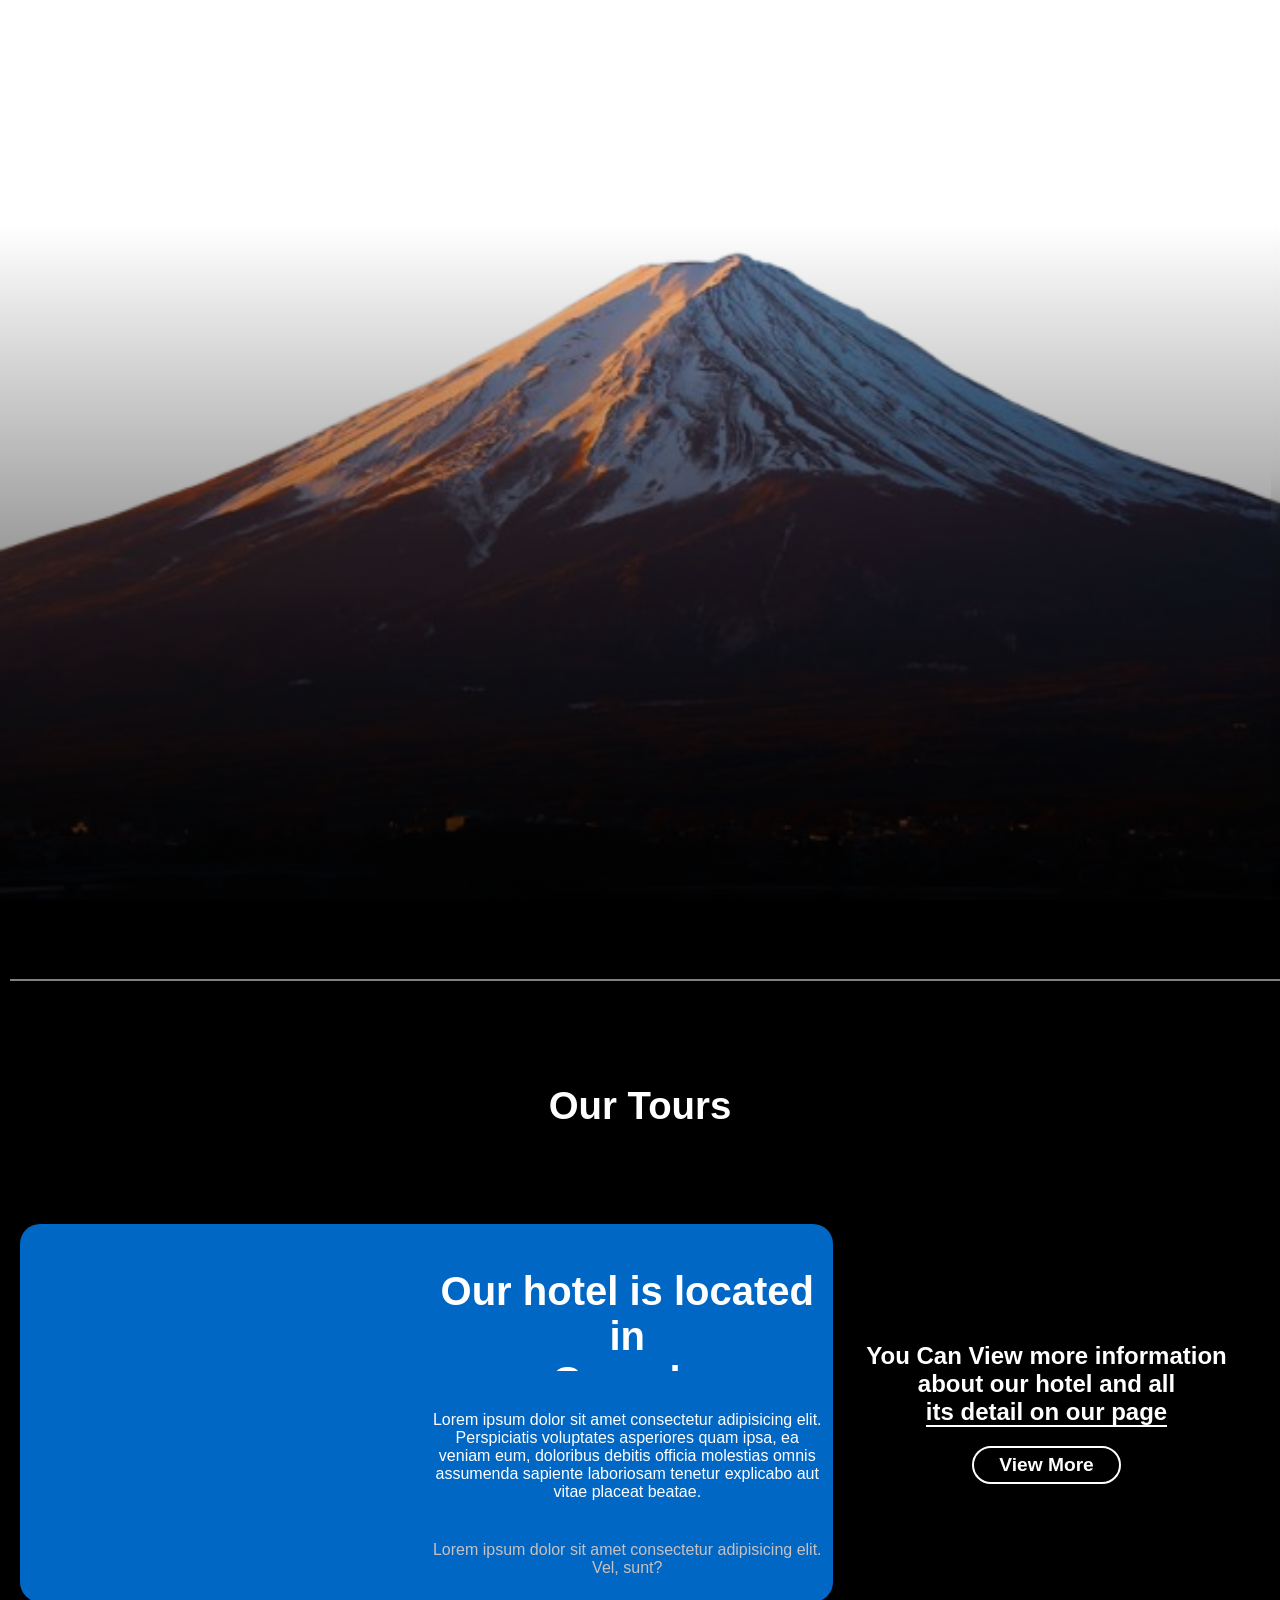
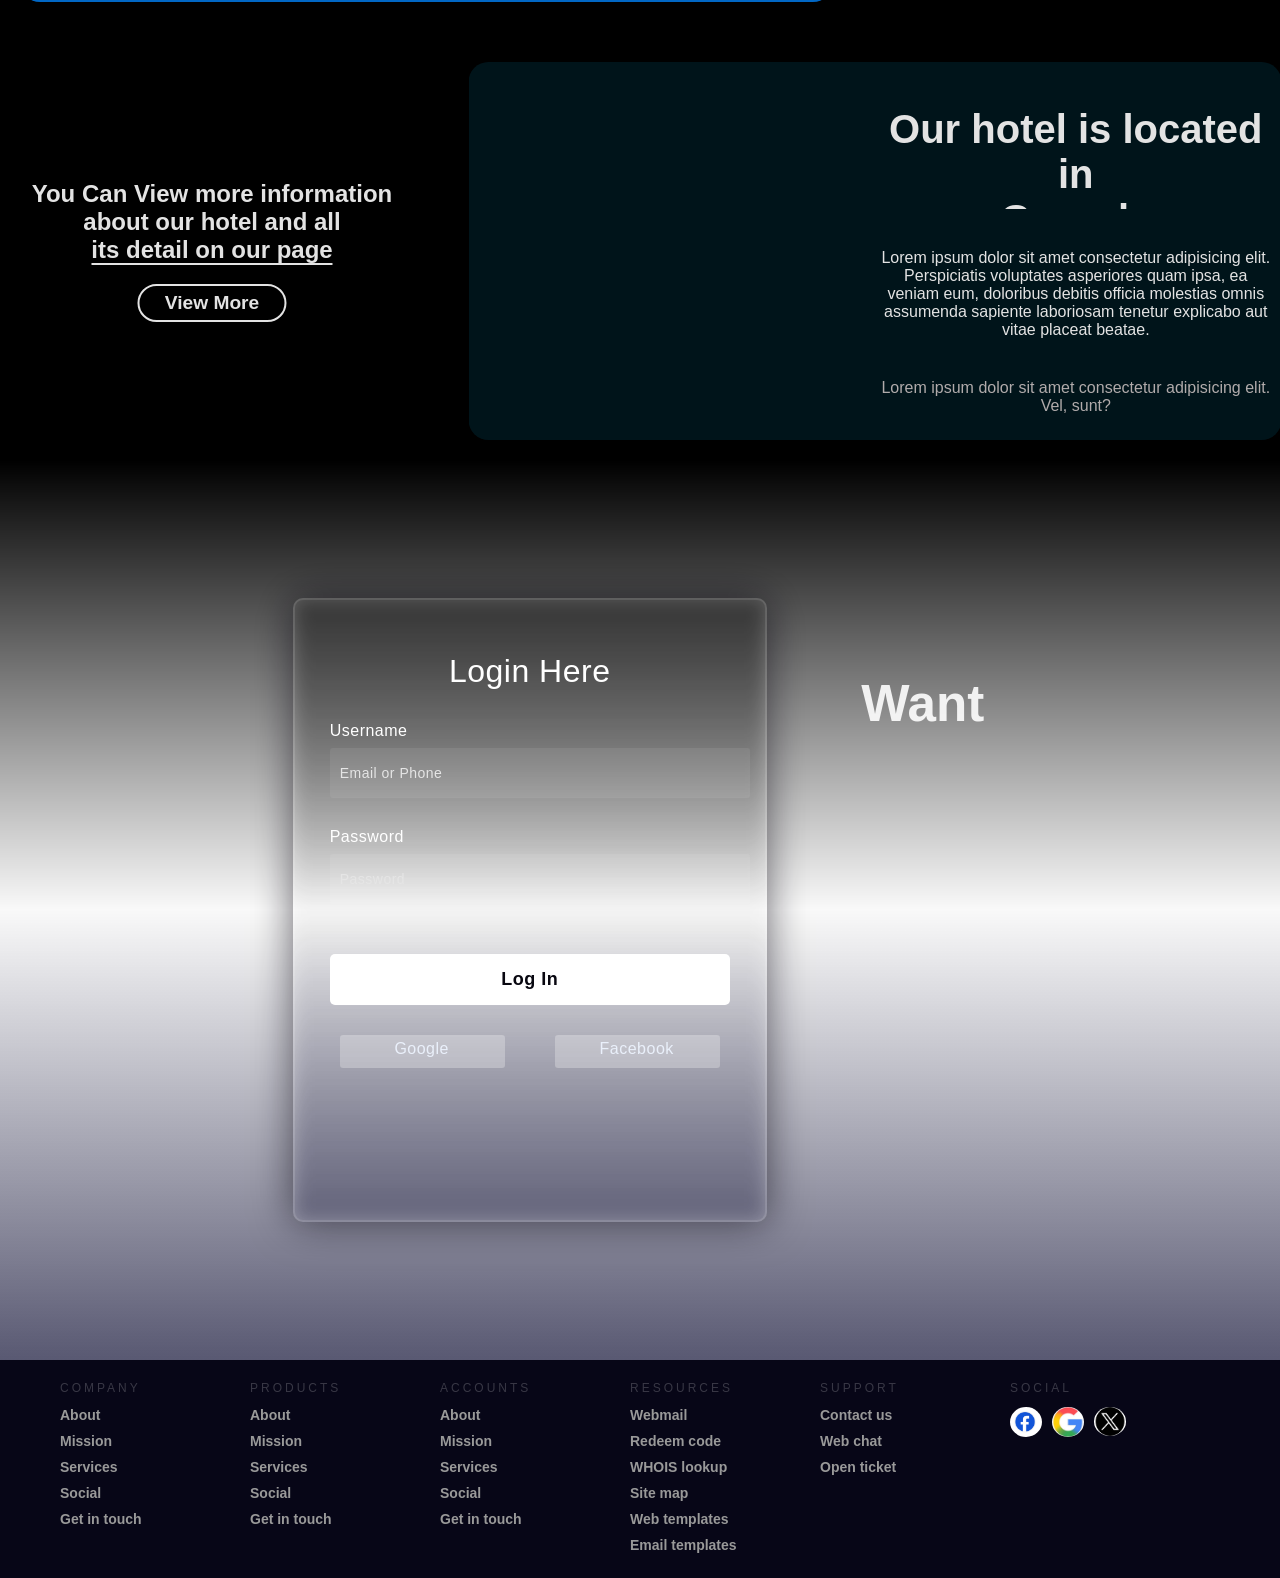
==== index.html @ ba1ddfc1 "change" ====
<!DOCTYPE html>
<html lang="en">
<head>
    <meta charset="UTF-8">
    <meta name="viewport" content="width=device-width, initial-scale=1.0">
    <title>Document</title>
    <link rel="stylesheet" href="styles.css">
    <link
  href="https://cdn.jsdelivr.net/npm/remixicon@4.9.0/fonts/remixicon.css"
  rel="stylesheet"
/>

<!-- <link rel="preconnect" href="https://fonts.gstatic.com">
    <link rel="stylesheet" href="https://cdnjs.cloudflare.com/ajax/libs/font-awesome/5.15.4/css/all.min.css">
    <link href="https://fonts.googleapis.com/css2?family=Poppins:wght@300;500;600&display=swap" rel="stylesheet"> -->
 <!-- <script src="https://cdn.jsdelivr.net/npm/@tailwindcss/browser@4"></script> -->
</head>
<body>


<section class="first-page">
  <div class="second-body">

  <div class="navbar">
<div class="left-nav">
  <h2>Travel<i class="ri-map-pin-line"></i></h2>
</div>
<div class="right-nav">
  <h2 class="menu-icon"><i class="ri-menu-3-line"></i></h2>

</div>
  </div>

  <div class="hero-section">
    <div class="main">
      <div class="mask-main"></div>
  </div>
  <h1 class="japan">JAPAN</h1>
  <button class="center-btn">Watch Tour</button>
  </div>
 <div class="main-menu">
      <div class="cross-icon"><i class="ri-close-line"></i></div>
  <div>  <h4>Home</h4>
    <h4>About us</h4>
    <h4>Pricing</h4>
    <h4>Tours</h4>
    <h4>Contact Us</h4></div>
  </div></div>
</section>
<section class="second-page">
 <div class="cover-bg-2">
  <div class="string">
    <svg width="2100" height="160" xmlns="http://www.w3.org/2000/svg">
  <path d="M 10 80 Q 1050 80 2090 80" stroke="white" fill="transparent" />
</svg>
  </div>
  <div class="heading-div"><h2>Our Tours</h2></div>
  <div class="container-1">
    <div class="box-1-1">
     <div class="imagediv">
      <img src="https://plus.unsplash.com/premium_photo-1661964177687-57387c2cbd14?w=600&auto=format&fit=crop&q=60&ixlib=rb-4.1.0&ixid=M3wxMjA3fDB8MHxzZWFyY2h8MXx8amFwYW58ZW58MHx8MHx8fDA%3D" alt="" srcset="">
     </div>
     <div class="textdiv">
      <h2>Our hotel is located in <br> Gernole</h2>
      <p>Lorem ipsum dolor sit amet consectetur adipisicing elit. Perspiciatis voluptates asperiores quam ipsa, ea veniam eum, doloribus debitis officia molestias omnis assumenda sapiente laboriosam tenetur explicabo aut vitae placeat beatae.</p>
      <p class="desc">Lorem ipsum dolor sit amet consectetur adipisicing elit. Vel, sunt?</p>
     </div>
    </div>
    <div class="box-1-2">
      <h2>You Can View more information <br> about our hotel and all <br><span> its detail on our page</span></h2>
      <button>View More</button>
    </div>
  </div>
  <div class="container-2">
    <div class="box-2-1"> <h2>You Can View more information <br> about our hotel and all <br><span> its detail on our page</span></h2>
      <button>View More</button></div>
    <div class="box-2-2">
       <div class="imagediv">
      <img src="https://images.unsplash.com/photo-1542051841857-5f90071e7989?w=600&auto=format&fit=crop&q=60&ixlib=rb-4.1.0&ixid=M3wxMjA3fDB8MHxzZWFyY2h8M3x8amFwYW58ZW58MHx8MHx8fDA%3D" alt="" srcset="">
     </div>
     <div class="textdiv">
      <h2>Our hotel is located in <br> Gernole</h2>
      <p>Lorem ipsum dolor sit amet consectetur adipisicing elit. Perspiciatis voluptates asperiores quam ipsa, ea veniam eum, doloribus debitis officia molestias omnis assumenda sapiente laboriosam tenetur explicabo aut vitae placeat beatae.</p>
      <p class="desc">Lorem ipsum dolor sit amet consectetur adipisicing elit. Vel, sunt?</p>
     </div>
    </div>
  </div>
 </div>
</section>  

<section class="third-page">
  <div class="cover-bg-3">
    <div><form>
        <h3>Login Here</h3>

        <label for="username">Username</label>
        <input type="text" placeholder="Email or Phone" id="username">

        <label for="password">Password</label>
        <input type="password" placeholder="Password" id="password">

        <button>Log In</button>
        <div class="social">
          <div class="go"><i class="fab fa-google"></i>  Google</div>
          <div class="fb"><i class="fab fa-facebook"></i>  Facebook</div>
        </div>
    </form></div>
    
    <div class="form-text"><h2> Want to Join us but Still have Queries</h2></div>
  </div>
</section>





<div class="footer" style="font-family: Arial, Helvetica, sans-serif;">
  <div class="contain">
  <div class="col">
    <h1>Company</h1>
    <ul>
      <li>About</li>
      <li>Mission</li>
      <li>Services</li>
      <li>Social</li>
      <li>Get in touch</li>
    </ul>
  </div>
  <div class="col">
    <h1>Products</h1>
    <ul>
      <li>About</li>
      <li>Mission</li>
      <li>Services</li>
      <li>Social</li>
      <li>Get in touch</li>
    </ul>
  </div>
  <div class="col">
    <h1>Accounts</h1>
    <ul>
      <li>About</li>
      <li>Mission</li>
      <li>Services</li>
      <li>Social</li>
      <li>Get in touch</li>
    </ul>
  </div>
  <div class="col">
    <h1>Resources</h1>
    <ul>
      <li>Webmail</li>
      <li>Redeem code</li>
      <li>WHOIS lookup</li>
      <li>Site map</li>
      <li>Web templates</li>
      <li>Email templates</li>
    </ul>
  </div>
  <div class="col">
    <h1>Support</h1>
    <ul>
      <li>Contact us</li>
      <li>Web chat</li>
      <li>Open ticket</li>
    </ul>
  </div>
  <div class="col sociallogo">
    <h1>Social</h1>
    <ul style="display: flex; gap: 10px;">
      <li><img src="[data-uri]" width="32" style="width: 32px;border-radius: 50%;"></li>
      <li><img src="[data-uri]" width="32" style="width: 32px; border-radius: 50%;"></li>
      <li><img src="[data-uri]" width="32" style="width: 32px;border-radius: 50%;"></li>
    </ul>
  </div>
<div class="clearfix"></div>
</div>
</div>
  <script src="https://cdnjs.cloudflare.com/ajax/libs/gsap/3.13.0/gsap.min.js" integrity="sha512-NcZdtrT77bJr4STcmsGAESr06BYGE8woZdSdEgqnpyqac7sugNO+Tr4bGwGF3MsnEkGKhU2KL2xh6Ec+BqsaHA==" crossorigin="anonymous" referrerpolicy="no-referrer"></script>
<script src="https://cdnjs.cloudflare.com/ajax/libs/gsap/3.13.0/ScrollTrigger.min.js" integrity="sha512-P2IDYZfqSwjcSjX0BKeNhwRUH8zRPGlgcWl5n6gBLzdi4Y5/0O4zaXrtO4K9TZK6Hn1BenYpKowuCavNandERg==" crossorigin="anonymous" referrerpolicy="no-referrer"></script>
  <script src="script.js"></script>
  <script src="https://cdn.jsdelivr.net/npm/locomotive-scroll/bundled/locomotive-scroll.min.js"></script>
<script>
    const locomotiveScroll = new LocomotiveScroll();
</script>
</body>

</html>
---- styles.css ----
*{
    padding: 0%;
    margin: 0%;
}
html,body{
    height: 100%;
    width: 100%;
user-select: none;
/* overflow-x: hidden; */
}


.first-page{
    background-image: url(https://images.unsplash.com/photo-1578637387939-43c525550085?q=80&w=1170&auto=format&fit=crop&ixlib=rb-4.1.0&ixid=M3wxMjA3fDB8MHxwaG90by1wYWdlfHx8fGVufDB8fHx8fA%3D%3D);
    background-size: cover;
    height:fit-content;
    position: relative;
    overflow-x: hidden;
    
    
    z-index: 1;
}

.second-body{
  /* position: absolute;
  inset: 0; */

  /* dark fade at bottom */
 /* background:linear-gradient(rgba(0, 0, 0, 0.158)90%,rgb(0, 0, 0)) ; */
}
    

/* Fixed overlay that will blend the second page image over the first */


.navbar{
    display: flex;
    justify-content: space-between;
    position: fixed;
    width: 100%;
    height: 4vw;
    background-color: transparent;
    color: white;
    backdrop-filter: blur(10px);
    font-size: 2vw;
    font-family:Arial, Helvetica, sans-serif;
    z-index: 10;
}

.right-nav,.left-nav{
    padding: 20px 30px;
    font-size:1.3vw;
   
}

.left-nav h2{

}

.main-menu{
    /* background-color: rgba(255, 255, 255, 0.048); */
    max-height:100svh ;
    width: 28%;
    /* position: absolute; */
    position: fixed;
    top:0;
    /* right: 0; */
    bottom: 0;
   right: -32%;
    backdrop-filter: blur(20px);
    color: white;
    padding: 120px 30px;
    z-index: 10;
    

/* align-items: center; */
}
.main-menu h4{
/* margin-top: 40px; */
font-size: 60px;
font-family: Arial, Helvetica, sans-serif;
font-weight: 500;
margin-bottom: 20px;
}
.cross-icon{
    background-color: rgba(0, 0, 0, 0.289);
    background-color: blur(10px);
    font-size: 30px;
    width: 40px;
    height: 40px;
    border-radius: 50%;
    display: flex;
    align-items:center ;
    justify-content: center;
    position: absolute;
    right: 10%;
    top:5%
}

 .japan{
    font-family: Arial, Helvetica, sans-serif;
    letter-spacing: 50px;
    font-size: 20vw;
    text-align: center;
    color: rgb(255, 255, 255)    ;
   top:10%;
   right: 7%;
    position: absolute;
    z-index: -1 ;
}
.center-btn{
    position: absolute;
    top:55%;
    right:42%;
    padding: 1vw 3vw;
    font-size: 1.5vw;
    color: white;
  background-color: transparent;
    border-radius: 30px;
    border:2px solid white;
    font-weight: 700;
}
.center-btn:hover{
    background-color: rgba(128, 128, 128, 0.173);
    backdrop-filter: blur(10px);
    transition: 0.3s ease-in-out;
    transform: scale(1.1);
    cursor: pointer;
}
.center-btn:active{
    transform: scale(0.95);
}
.main{
    background-image: url(/images/photo-1578637387939-43c525550085-removebg-preview.png);
    height: 100vh;
    background-size: cover;
    
   
}
.mask-main{
    height: 100%;
    width: 100%;
    background:linear-gradient(rgba(0, 0, 0, 0)25%,rgba(0, 0, 0, 0.596)80%,rgba(0, 0, 0, 0.853)100%);
}
.menu-icon:hover{
 cursor: pointer;
    transform: scale(1.1);
   
    transition: 0.1s ease-in-out;
}
.menu-icon:active{
    transform: scale(.95);
}
.cross-icon:hover{
    cursor: pointer;
    transform: scale(1.1);
   background-color: rgba(0, 0, 0, 0.523);
    transition: 0.1s ease-in-out;
}
.cross-icon:active{
    transform: scale(.95);
}
.main-menu h4:hover{
    /* transform: scale(2);
     */
     /* color: aqua; */
     background-color: rgba(65, 65, 65, 0.164);
     border-radius: 8px;
     cursor: pointer;
     padding-left: 10px;
    transition: 0.2s ease-in-out;
}


/* .cover-bg-2{
    height: 100%;
    width: 100%;
    background:linear-gradient(rgba(0, 0, 0, 0.884),rgba(0, 0, 0, 0),rgba(0, 0, 0, 0.505));
    backdrop-filter: blur(5px);
} */




/* //section 2 */
.second-page{
    background-color: black;
    min-height: 100svh;
    width: 100%;
    background-size: cover;
    color: white;
   
   font-family: Arial, Helvetica, sans-serif;
    text-align: center;
    overflow-x: hidden;

}
.cover-bg-2{
    display: flex;
    flex-direction: column;
    gap: 20px;
    background: linear-gradient(black ,black ,rgba(0, 0, 0, 0.014));
}
.string{
   
    /* background-color: #0167C5; */
    font-weight: 600;
}
.heading-div{
    height: 10svh;
    text-align: center;
    margin-bottom: 10px;
    font-size: 2vw;
   
}
.container-1{
    display: flex;
    height: 42svh;
    /* width: 100% ; */
    /* margin-bottom: 10px;  */
    padding: 20px;
}
.box-1-1{
    border-radius: 20px;
    padding: 30px 10px;
    width: 65%;
    /* height: 100%; */
    background-color: #0167C5;
    display: flex;
    gap: 10px;
    justify-content: center;
    align-items: center;
}
.imagediv{
    width: 50%;
}
.box-1-1 img,.box-2-2 img{
    width: 90%;
}
.textdiv{
    padding-top: 10px;
    height: 100%;
    display: flex;
    width: 50%;
    flex-direction: column;
    gap: 40px;
   /* justify-content: space-around; */
  
}
.textdiv h2{
    font-family: Arial, Helvetica, sans-serif;
    font-size: 40px;
    margin-top: 10px;
    overflow: hidden;
  
}
.desc{
    color: rgb(199, 193, 193);
}
.box-1-2{
    width: 35%;
    height: 100%;
    display:flex ;
    flex-direction: column;
    gap: 20px;
    align-items: center;
    justify-content: center;
    overflow-x: hidden;
}
.box-1-2 span,.box-2-1 span{
    border-bottom: 2px solid white;
}
.box-1-2 button,.box-2-1 button{
     padding: .5vw 2vw;
    font-size: 1.5vw;
    color: white;
  background-color: transparent;
    border-radius: 30px;
    border:2px solid white;
    font-weight: 700;
}
.box-1-2 button:hover,.box-2-1 button:hover{
    background-color: rgba(128, 128, 128, 0.173);
    backdrop-filter: blur(10px);
    transition: 0.3s ease-in-out;
    transform: scale(1.1);
    cursor: pointer;
}
.container-2{
     display: flex;
    height: 42svh;
    /* width: 100% ; */
    padding: 20px;

}
.box-2-1{
     width: 35%;
    height: 100%;

    display:flex ;
    flex-direction: column;
    gap: 20px;
    align-items: center;
    justify-content: center;

}
.box-2-2{
   border-radius: 20px;
    padding: 30px 10px;
    width: 65%;
    /* height: 100%; */
    background-color: #00171E;
    display: flex;
    gap: 10px;
    justify-content: center;
    align-items: center;

}


.third-page{
    height: 100svh;
    width: 100%;
    background-size: cover;
    background-image: url(https://images.unsplash.com/photo-1528164344705-47542687000d?q=80&w=1192&auto=format&fit=crop&ixlib=rb-4.1.0&ixid=M3wxMjA3fDB8MHxwaG90by1wYWdlfHx8fGVufDB8fHx8fA%3D%3D);
}
.cover-bg-3{
    width: 100%;
    height: 100%;
    background: linear-gradient(black,rgba(0, 0, 0, 0.022),rgba(1, 1, 40, 0.655));
    backdrop-filter: blur(5px);
    display: flex;
    align-items: center ;
justify-content: center;
   
    color:white;
    font-family: Arial, Helvetica, sans-serif;
 
}
.cover-bg-3 h2{
    font-size: 4vw;
    text-align: center;
    color: white;
    
    
}
.cover-bg-3 span{
    display: block;
    

}

form{
    height: 520px;
    width: 400px;
    background-color: rgba(255,255,255,0.13);
   
    border-radius: 10px;
    backdrop-filter: blur(10px);
    border: 2px solid rgba(255,255,255,0.1);
    box-shadow: 0 0 40px rgba(8,7,16,0.6);
    padding: 50px 35px;
    margin-left: 20px;
    margin-right: 50px;
}
form *{
    font-family: 'Poppins',sans-serif;
    color: #ffffff;
    letter-spacing: 0.5px;
    outline: none;
    border: none;
}
form h3{
    font-size: 32px;
    font-weight: 500;
    line-height: 42px;
    text-align: center;
}

label{
    display: block;
    margin-top: 30px;
    font-size: 16px;
    font-weight: 500;
}
input{
    display: block;
    height: 50px;
    width: 100%;
    background-color: rgba(255,255,255,0.07);
    border-radius: 3px;
    padding: 0 10px;
    margin-top: 8px;
    font-size: 14px;
    font-weight: 300;
}
::placeholder{
    color: #e5e5e5;
}
form button{
    margin-top: 50px;
    width: 100%;
    background-color: #ffffff;
    color: #080710;
    padding: 15px 0;
    font-size: 18px;
    font-weight: 600;
    border-radius: 5px;
    cursor: pointer;
}
.social{
  margin-top: 30px;
  display: flex;
  justify-content: center;
  gap: 50px;
}
.social div{
  background: red;
  width: 150px;
  border-radius: 3px;
  padding: 5px 10px 10px 5px;
  background-color: rgba(255,255,255,0.27);
  color: #eaf0fb;
  text-align: center;
}
.social div:hover{
  background-color: rgba(255,255,255,0.47);
}

.social i{
  margin-right: 4px;
}

.footer {
  width: 100%;
  position: relative;
  height: auto;
  background-color: #070617;
}
.footer .col {
  width: 190px;
  height: auto;
  float: left;
  box-sizing: border-box;
  -webkit-box-sizing: border-box;
  -moz-box-sizing: border-box;
  padding: 0px 20px 20px 20px;
}
.footer .col h1 {
  margin: 0;
  padding: 0;
  font-family: inherit;
  font-size: 12px;
  line-height: 17px;
  padding: 20px 0px 5px 0px;
  color: rgba(255,255,255,0.2);
  font-weight: normal;
  text-transform: uppercase;
  letter-spacing: 0.250em;
}
.footer .col ul {
  list-style-type: none;
  margin: 0;
  padding: 0;
}
.footer .col ul li {
  color: #999999;
  font-size: 14px;
  font-family: inherit;
  font-weight: bold;
  padding: 5px 0px 5px 0px;
  cursor: pointer;
  transition: .2s;
  -webkit-transition: .2s;
  -moz-transition: .2s;
}


.footer .col ul li:hover {
  color: #ffffff;
  transition: .1s;
  -webkit-transition: .1s;
  -moz-transition: .1s;
}
.clearfix {
  clear: both;
}
@media only screen and (min-width: 1280px) {
  .contain {
    width: 1200px;
    margin: 0 auto;
  }
}
@media only screen and (max-width: 1139px) {
  .contain .social {
    width: 1000px;
    display: block;
  }
  .social h1 {
    margin: 0px;
  }
}
@media only screen and (max-width: 950px) {
  .footer .col {
    width: 33%;
  }
  .footer .col h1 {
    font-size: 14px;
  }
  .footer .col ul li {
    font-size: 13px;
  }
}
@media only screen and (max-width: 500px) {
    .footer .col {
      width: 50%;
    }
    .footer .col h1 {
      font-size: 14px;
    }
    .footer .col ul li {
      font-size: 13px;
    }
}
@media only screen and (max-width: 340px) {
  .footer .col {
    width: 100%;
  }
}
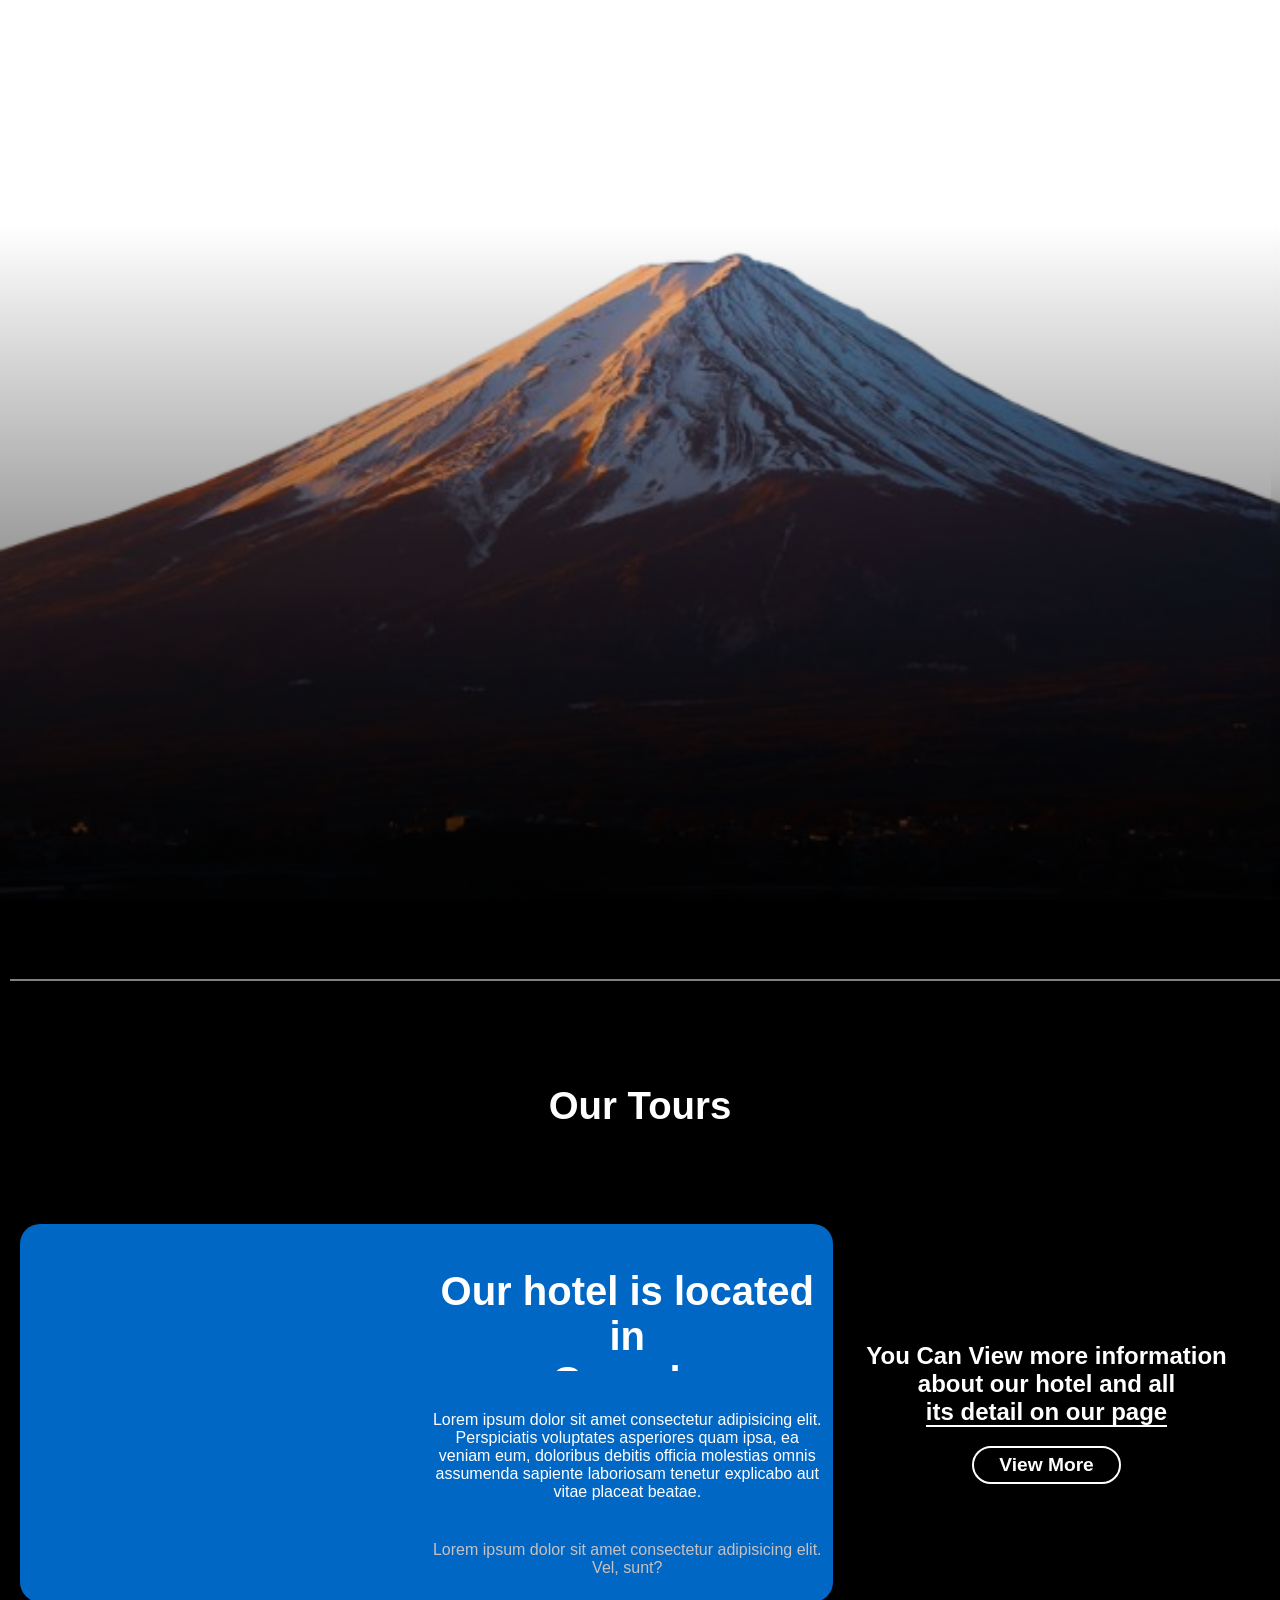
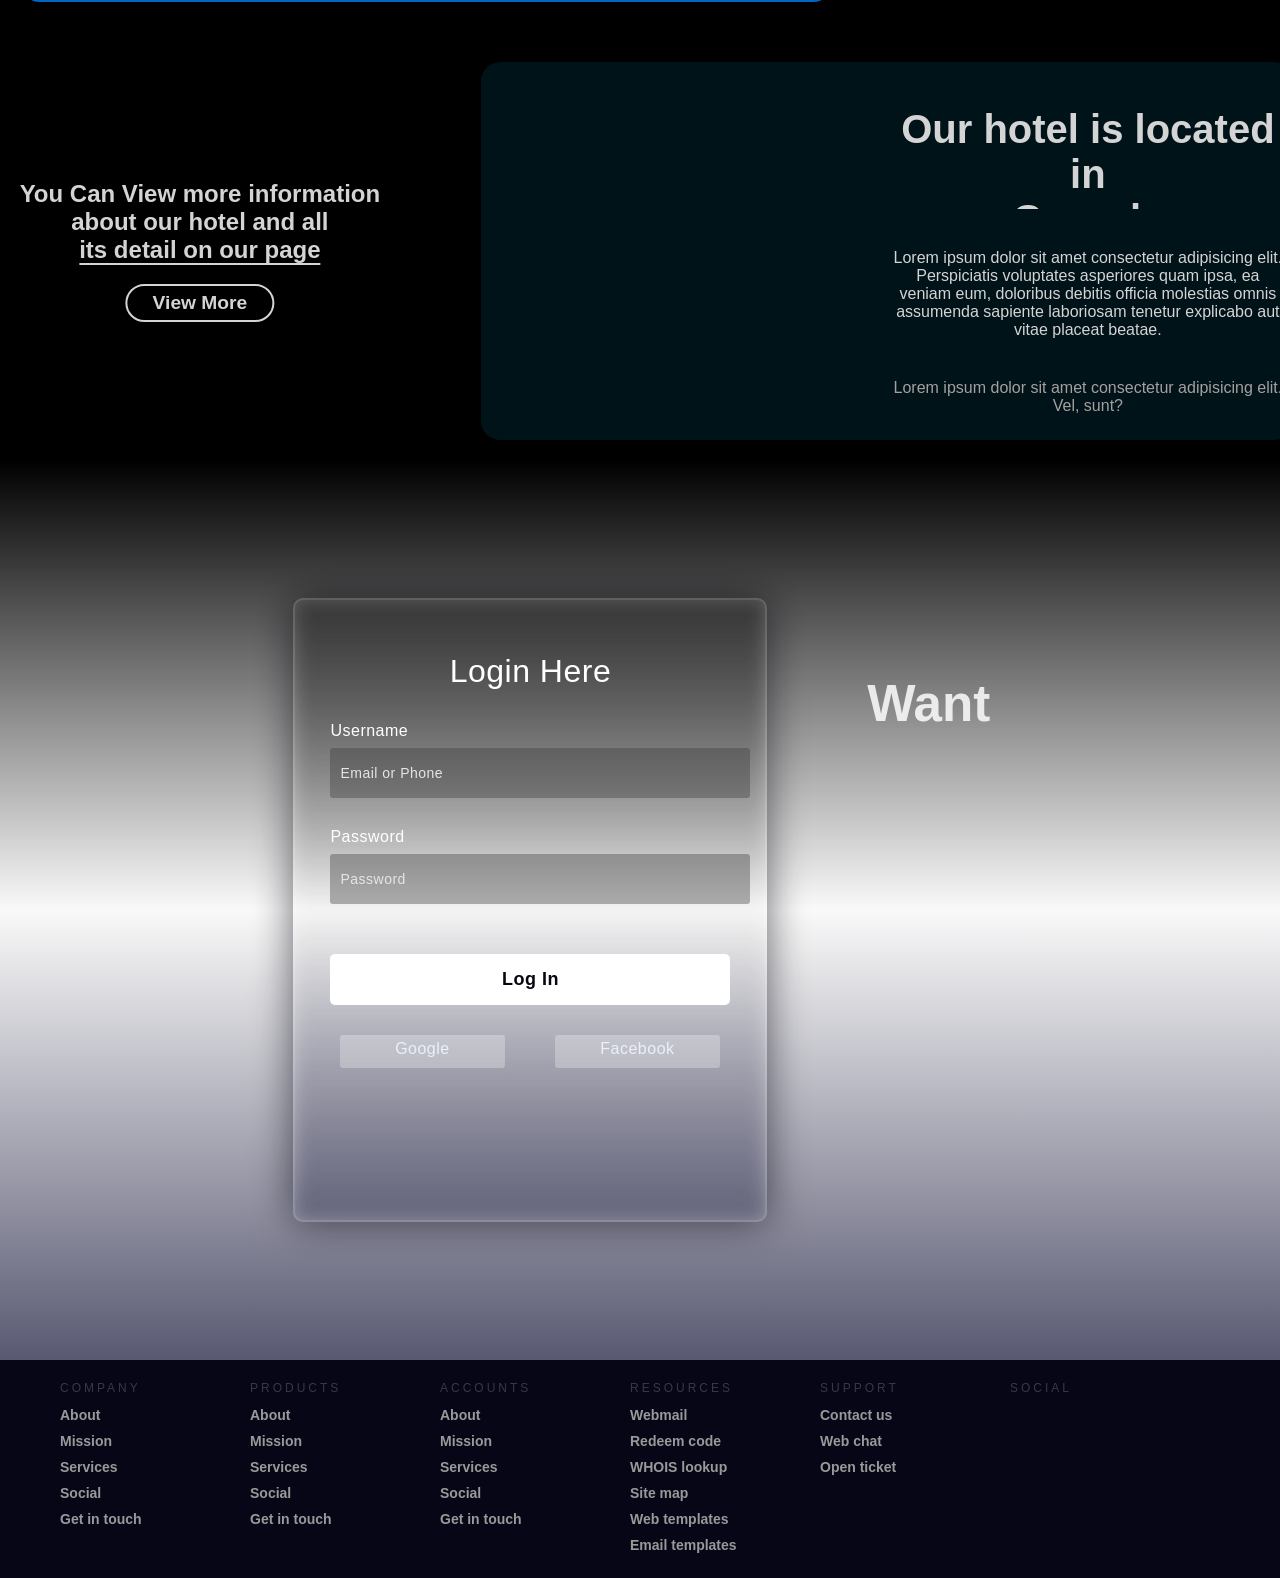
==== commit 667369c4: "updates" ====
--- a/index.html
+++ b/index.html
@@ -99,10 +99,10 @@
         <label for="password">Password</label>
         <input type="password" placeholder="Password" id="password">
 
-        <button>Log In</button>
+        <button type="submit">Log In</button>
         <div class="social">
-          <div class="go"><i class="fab fa-google"></i>  Google</div>
-          <div class="fb"><i class="fab fa-facebook"></i>  Facebook</div>
+          <div class="go"><i class="ri-google-fill"></i>  Google</div>
+          <div class="fb"><i class="ri-facebook-fill"></i>  Facebook</div>
         </div>
     </form></div>
     
@@ -168,9 +168,9 @@
   <div class="col sociallogo">
     <h1>Social</h1>
     <ul style="display: flex; gap: 10px;">
-      <li><img src="[data-uri]" width="32" style="width: 32px;border-radius: 50%;"></li>
-      <li><img src="[data-uri]" width="32" style="width: 32px; border-radius: 50%;"></li>
-      <li><img src="[data-uri]" width="32" style="width: 32px;border-radius: 50%;"></li>
+      <li ><i class="ri-facebook-fill"></i></li>
+      <li><i class="ri-google-fill"></i></li>
+      <li><i class="ri-twitter-x-line"></i></li>
     </ul>
   </div>
 <div class="clearfix"></div>
--- a/styles.css
+++ b/styles.css
@@ -387,7 +387,7 @@
     display: block;
     height: 50px;
     width: 100%;
-    background-color: rgba(255,255,255,0.07);
+   background-color: rgba(60, 60, 60, 0.382);
     border-radius: 3px;
     padding: 0 10px;
     margin-top: 8px;
@@ -396,6 +396,9 @@
 }
 ::placeholder{
     color: #e5e5e5;
+}
+input:hover{
+   background-color: rgba(60, 60, 60, 0.725);
 }
 form button{
     margin-top: 50px;
@@ -407,6 +410,16 @@
     font-weight: 600;
     border-radius: 5px;
     cursor: pointer;
+}
+form button:hover,.social div:hover{
+     background-color: #616060;
+     cursor: pointer;
+     transition: 0.1s ease-in-out;
+     color: white;
+     transform: scale(1.01);
+}
+form button:active{
+    transform: scale(0.95);
 }
 .social{
   margin-top: 30px;
